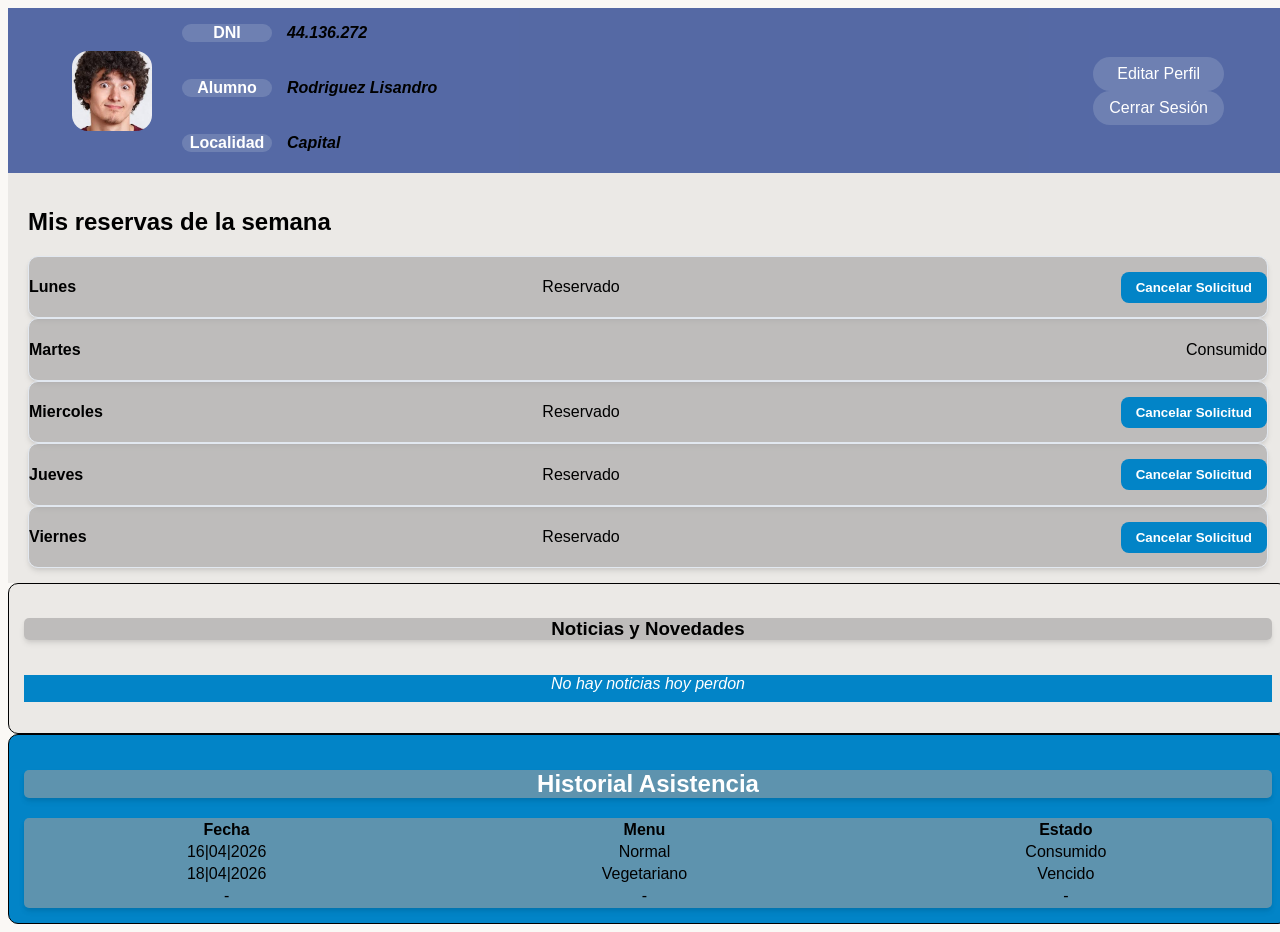
==== html/panel.html @ c88b12d7 "Add files via upload" ====
<!DOCTYPE html>
<html lang="es">
    <head>
        <meta charset="UTF-8">
        <title>Página Principal</title>
        <meta name="viewport" content="width=device-width, initial-scale=1.0">
        <link rel="stylesheet" href="../css/style-panel.css">
    </head>
    <body>
        <header>
            <div class="grupo-perfil">
                 <div class="imagen-reducida">
                    <img src="../imgs/alumno.jpg" alt="Imagen Perfil Usuario">
                </div>
                <div class="datos-usuario">
                    <div class="campo">
                        <p>DNI</p>
                        <span id="f-dni">44.136.272</span>
                    </div>
                    <div class="campo">
                        <p>Alumno</p>
                        <span id="f-nombre">Rodriguez Lisandro</span>
                    </div>
                    <div class="campo">
                        <p>Localidad</p>
                        <span id="f-localidad">Capital</span>
                    </div>
                    
                </div>
            </div>
            
            <nav>
                <a href="#editar" class="btn-header">Editar Perfil</a>
                <a href="index.html" class="btn-header btn-cerrar">Cerrar Sesión</a>
            </nav>
        </header>

        <main>

            <section class="reserva-semanal">
                <h2>Mis reservas de la semana</h2>
                <div class="dia-reserva" >
                    <h4>Lunes</h4>
                    <span class="estado">Reservado</span>
                    <button type="button" class="btn-accion">Reservar</button>
                </div>
                <div class="dia-reserva">
                    <h4>Martes</h4>
                    <span class="estado">Consumido</span>
                    <button type="button" class="btn-accion">Reservar</button>
                </div>
                <div class="dia-reserva">
                    <h4>Miercoles</h4>
                    <span class="estado">Reservado</span>
                    <button type="button" class="btn-accion">Reservar</button>
                </div>
                <div class="dia-reserva">
                    <h4>Jueves</h4>
                    <span class="estado">Reservado</span>
                    <button type="button" class="btn-accion">Reservar</button>
                </div>
                <div class="dia-reserva">
                    <h4>Viernes</h4>
                    <span class="estado">Reservado</span>
                    <button type="button" class="btn-accion">Reservar</button>
                </div>
            </section>

            <section class="cartel">
                <h3>Noticias y Novedades</h3>
                <p id="cartel-novedades"> No hay noticias hoy perdon</p>
            </section>

            <section class="historial">
                <h2>Historial Asistencia</h2>

                <table>
                    
                    <thead>
                        <tr>
                            <th>Fecha</th>
                            <th>Menu</th>
                            <th>Estado</th>
                        </tr>
                    </thead>
                    <tbody>
                        <tr>
                            <td>16|04|2026</td>
                            <td>Normal</td>
                            <td>Consumido</td>
                        </tr>
                        <tr>
                            <td>18|04|2026</td>
                            <td>Vegetariano</td>
                            <td>Vencido</td>
                        </tr>
                        <tr>
                            <td>-</td>
                            <td>-</td>
                            <td>-</td>
                        </tr>
                    </tbody>
                </table>
            </section>
        </main>

        <script src="../js/script-panel.js"></script>
    </body>
</html>
---- css/style-panel.css ----
body{
    background-color: #faf8f5;
    font-family: -apple-system, BlinkMacSystemFont, "Segoe UI", Roboto, Helvetica, Arial, sans-serif;
    width: 100%;
}

header{
    position: sticky;
    top: 0;       
    left: 0;      
    width: 100%;  
    z-index: 100;

    
    display: flex;
    flex-direction: row;
    justify-content: space-between;
    align-items: center;
    background-color: rgba(30, 58, 138, 0.75);
    color: white; 
    padding: 0 5%;
    box-sizing: border-box;
}

.campo {
    display: grid;
    grid-template-columns: 90px 1fr; 
    align-items: center;
    gap: 15px;  
    height: fit-content;
    margin-bottom: 5px; 
}
.campo p{
    background-color: rgba(255, 255, 255, 0.15);
    text-align: center;
    border-radius: 20px;
    font-weight: bold;
}
.campo span{
    color: black;
    font-style: italic;
    font-weight: bold;
}
header nav{
    display:flex;
    flex-direction: column;
    gap: 1%;
    background-color:transparent;
    border-radius: 8px;
}
header nav a{
    text-decoration: none;
    text-align: center;
    color: white; /* Color del enlace */
    background-color: rgba(255, 255, 255, 0.15); /* Blanco semi-transparente */
    border-radius: 20px; 
    padding: 8px 16px; 
    transition: all 0.3s ease;
}

header nav a:hover {
    background-color: #ea580c; /* Se pintan de naranja al pasar el mouse */
    color: white;
}
.grupo-perfil{
    display: flex;
    flex-direction: row;
    align-items: center;
    gap: 30px;
}

.imagen-reducida {
    width: 80px;
    height: 80px; 
    overflow: hidden; 
    border-radius: 20%;
    display: flex;
}
.imagen-reducida img{
    width: 100%;
    transform: scale(1.8);
    transform-origin: 50% 25%;
    object-fit: cover;
}


.reserva-semanal{
    display: flex;
    flex-direction: column;
    align-content: space-between;
    background-color: rgba(131, 130, 130, 0.13);
    margin: 0;
    padding: 15px 20px;
    
}

.dia-reserva{
    display: flex;
    flex-direction: row;
    justify-content: space-between;
    align-items: center;

    background-color: rgba(160, 158, 158, 0.584);

    box-shadow: 0 4px 6px -1px rgba(0, 0, 0, 0.1), 0 2px 4px -1px rgba(0, 0, 0, 0.06);
    border-radius: 10px;
    overflow: hidden; /* Clave: recorta las esquinas para que el summary encaje perfecto */
    border: 1px solid #e2e8f0;
}
.dia-reserva h4{
    width: 1%;
}

.dia-reserva button{
    background-color: transparent;
    border-radius: 25%;

    border: none;
    background-color: #0284c7;
    color: white;
    font-weight: bold;
    padding: 8px 15px;
    border-radius: 8px;
    cursor: pointer;
}
.dia-reserva button:hover{
    background-color: #ea580c; /* Se pintan de naranja al pasar el mouse */
    color: white;
}
.cartel{
    background-color: rgba(131, 130, 130, 0.13);
    padding: 15px;
    border-radius: 10px;
    border: 1px solid black;
    
    display: grid;
    grid-template-columns: 1fr 1fr;
    grid-template-rows: 1fr 1fr;
}
.cartel h3{
    
    grid-column: 1/3;
    background-color: rgba(160, 158, 158, 0.584);

    box-shadow: 0 4px 6px -1px rgba(0, 0, 0, 0.1), 0 2px 4px -1px rgba(0, 0, 0, 0.06);
    border-radius: 5px;
    text-align: center;
    
}
.cartel p{
    background-color: #0284c7;
    color: white;
    font-style:italic;
    grid-column: 1/3;
    text-align: center;
}

.historial{
    background-color: #0284c7;
    padding: 15px;
    border-radius: 10px;
    border: 1px solid black;
    
    display: flex;
    flex-direction: column;
}

.historial h2{
    text-align: center;
    background-color: rgba(160, 158, 158, 0.584);
    box-shadow: 0 4px 6px -1px rgba(0, 0, 0, 0.1), 0 2px 4px -1px rgba(0, 0, 0, 0.06);
    border-radius: 5px;
    color: white;
}

.historial table{
    background-color: rgba(160, 158, 158, 0.584);
    box-shadow: 0 4px 6px -1px rgba(0, 0, 0, 0.1), 0 2px 4px -1px rgba(0, 0, 0, 0.06);
    border-radius: 5px;
    text-align: center;
}
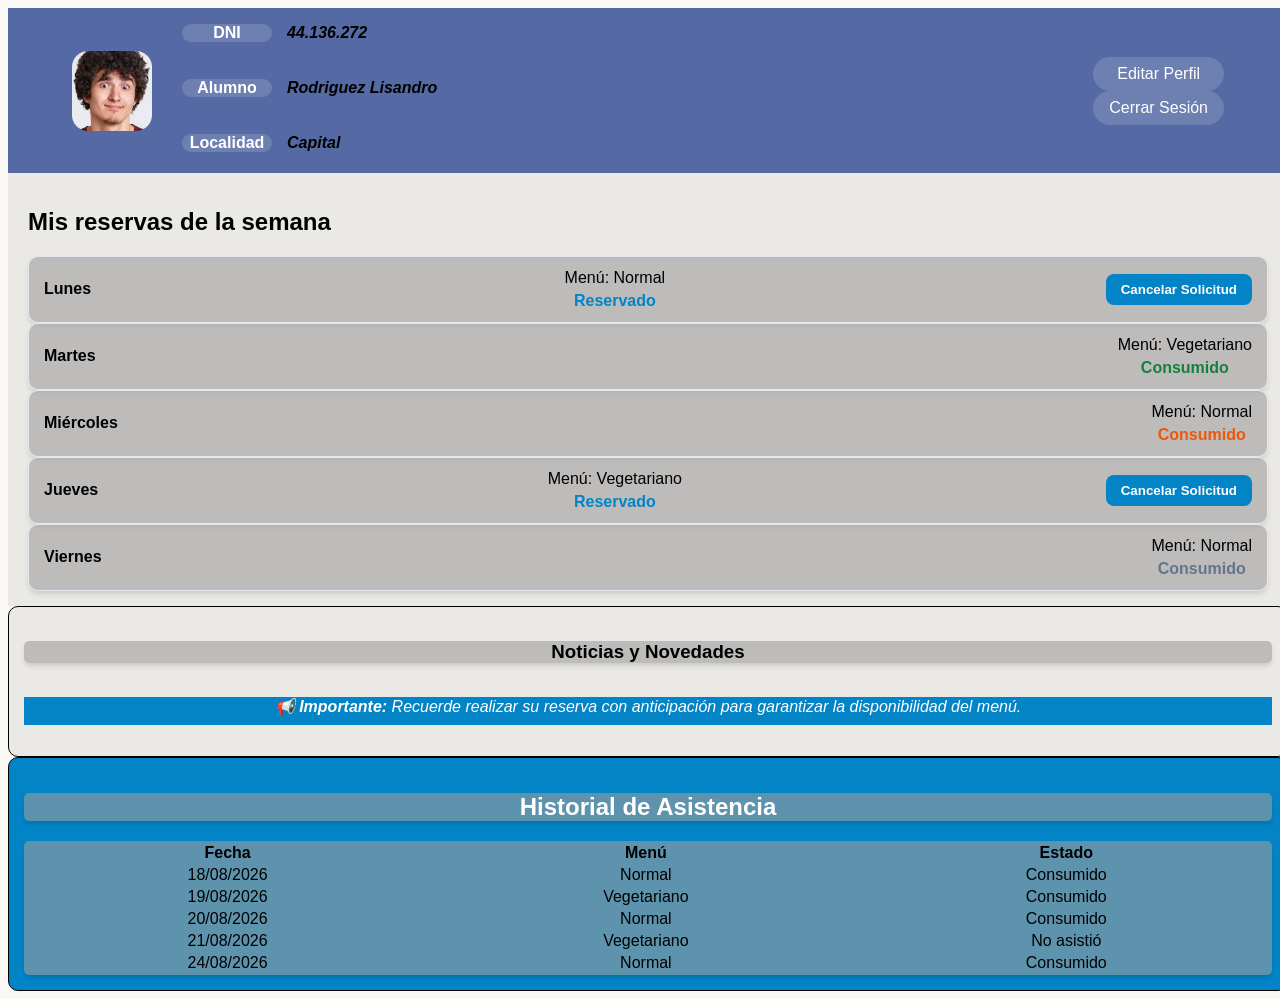
==== commit 09380625: "Mejores y hardcodeo para panel" ====
--- a/html/panel.html
+++ b/html/panel.html
@@ -1,109 +1,168 @@
-<!DOCTYPE html>
-<html lang="es">
-    <head>
-        <meta charset="UTF-8">
-        <title>Página Principal</title>
-        <meta name="viewport" content="width=device-width, initial-scale=1.0">
-        <link rel="stylesheet" href="../css/style-panel.css">
-    </head>
-    <body>
-        <header>
-            <div class="grupo-perfil">
-                 <div class="imagen-reducida">
-                    <img src="../imgs/alumno.jpg" alt="Imagen Perfil Usuario">
-                </div>
-                <div class="datos-usuario">
-                    <div class="campo">
-                        <p>DNI</p>
-                        <span id="f-dni">44.136.272</span>
-                    </div>
-                    <div class="campo">
-                        <p>Alumno</p>
-                        <span id="f-nombre">Rodriguez Lisandro</span>
-                    </div>
-                    <div class="campo">
-                        <p>Localidad</p>
-                        <span id="f-localidad">Capital</span>
-                    </div>
-                    
-                </div>
-            </div>
-            
-            <nav>
-                <a href="#editar" class="btn-header">Editar Perfil</a>
-                <a href="index.html" class="btn-header btn-cerrar">Cerrar Sesión</a>
-            </nav>
-        </header>
-
-        <main>
-
-            <section class="reserva-semanal">
-                <h2>Mis reservas de la semana</h2>
-                <div class="dia-reserva" >
-                    <h4>Lunes</h4>
-                    <span class="estado">Reservado</span>
-                    <button type="button" class="btn-accion">Reservar</button>
-                </div>
-                <div class="dia-reserva">
-                    <h4>Martes</h4>
-                    <span class="estado">Consumido</span>
-                    <button type="button" class="btn-accion">Reservar</button>
-                </div>
-                <div class="dia-reserva">
-                    <h4>Miercoles</h4>
-                    <span class="estado">Reservado</span>
-                    <button type="button" class="btn-accion">Reservar</button>
-                </div>
-                <div class="dia-reserva">
-                    <h4>Jueves</h4>
-                    <span class="estado">Reservado</span>
-                    <button type="button" class="btn-accion">Reservar</button>
-                </div>
-                <div class="dia-reserva">
-                    <h4>Viernes</h4>
-                    <span class="estado">Reservado</span>
-                    <button type="button" class="btn-accion">Reservar</button>
-                </div>
-            </section>
-
-            <section class="cartel">
-                <h3>Noticias y Novedades</h3>
-                <p id="cartel-novedades"> No hay noticias hoy perdon</p>
-            </section>
-
-            <section class="historial">
-                <h2>Historial Asistencia</h2>
-
-                <table>
-                    
-                    <thead>
-                        <tr>
-                            <th>Fecha</th>
-                            <th>Menu</th>
-                            <th>Estado</th>
-                        </tr>
-                    </thead>
-                    <tbody>
-                        <tr>
-                            <td>16|04|2026</td>
-                            <td>Normal</td>
-                            <td>Consumido</td>
-                        </tr>
-                        <tr>
-                            <td>18|04|2026</td>
-                            <td>Vegetariano</td>
-                            <td>Vencido</td>
-                        </tr>
-                        <tr>
-                            <td>-</td>
-                            <td>-</td>
-                            <td>-</td>
-                        </tr>
-                    </tbody>
-                </table>
-            </section>
-        </main>
-
-        <script src="../js/script-panel.js"></script>
-    </body>
+<!DOCTYPE html>
+<html lang="es">
+    <head>
+        <meta charset="UTF-8">
+        <title>Página Principal</title>
+        <meta name="viewport" content="width=device-width, initial-scale=1.0">
+        <link rel="stylesheet" href="../css/style-panel.css">
+    </head>
+    <body>
+        <header>
+            <div class="grupo-perfil">
+                 <div class="imagen-reducida">
+                    <img src="../imgs/alumno.jpg" alt="Imagen Perfil Usuario">
+                </div>
+                <div class="datos-usuario">
+                    <div class="campo">
+                        <p>DNI</p>
+                        <span id="f-dni">44.136.272</span>
+                    </div>
+                    <div class="campo">
+                        <p>Alumno</p>
+                        <span id="f-nombre">Rodriguez Lisandro</span>
+                    </div>
+                    <div class="campo">
+                        <p>Localidad</p>
+                        <span id="f-localidad">Capital</span>
+                    </div>
+                    
+                </div>
+            </div>
+            
+            <nav>
+                <a href="#editar" class="btn-header">Editar Perfil</a>
+                <a href="index.html" class="btn-header btn-cerrar">Cerrar Sesión</a>
+            </nav>
+        </header>
+
+        <main>
+
+            <section class="reserva-semanal">
+
+                <h2>Mis reservas de la semana</h2>
+
+                <div class="dia-reserva">
+                    <h4>Lunes</h4>
+
+                    <div class="detalle-reserva">
+                        <span>Menú: Normal</span>
+                        <span class="estado reservado">Reservado</span>
+                    </div>
+
+                    <button type="button" class="btn-accion">Cancelar</button>
+                </div>
+
+                <div class="dia-reserva">
+                    <h4>Martes</h4>
+
+                    <div class="detalle-reserva">
+                        <span>Menú: Vegetariano</span>
+                        <span class="estado consumido">Consumido</span>
+                    </div>
+
+                    <button type="button" class="btn-accion" disabled>Consumido</button>
+                </div>
+
+                <div class="dia-reserva">
+                    <h4>Miércoles</h4>
+
+                    <div class="detalle-reserva">
+                        <span>Menú: Normal</span>
+                        <span class="estado disponible">Disponible</span>
+                    </div>
+
+                    <button type="button" class="btn-accion">Reservar</button>
+                </div>
+
+                <div class="dia-reserva">
+                    <h4>Jueves</h4>
+
+                    <div class="detalle-reserva">
+                        <span>Menú: Vegetariano</span>
+                        <span class="estado reservado">Reservado</span>
+                    </div>
+
+                    <button type="button" class="btn-accion">Cancelar</button>
+                </div>
+
+                <div class="dia-reserva">
+                    <h4>Viernes</h4>
+
+                    <div class="detalle-reserva">
+                        <span>Menú: Normal</span>
+                        <span class="estado vencido">Vencido</span>
+                    </div>
+
+                    <button type="button" class="btn-accion" disabled>Vencido</button>
+                </div>
+
+            </section>
+
+            <section class="cartel">
+
+                <h3>Noticias y Novedades</h3>
+
+                <p id="cartel-novedades">
+                    📢 <strong>Importante:</strong>
+                    Recuerde realizar su reserva con anticipación
+                    para garantizar la disponibilidad del menú.
+                </p>
+
+            </section>
+
+            <section class="historial">
+
+                <h2>Historial de Asistencia</h2>
+
+                <table>
+
+                    <thead>
+                        <tr>
+                            <th>Fecha</th>
+                            <th>Menú</th>
+                            <th>Estado</th>
+                        </tr>
+                    </thead>
+
+                    <tbody>
+
+                        <tr>
+                            <td>18/08/2026</td>
+                            <td>Normal</td>
+                            <td>Consumido</td>
+                        </tr>
+
+                        <tr>
+                            <td>19/08/2026</td>
+                            <td>Vegetariano</td>
+                            <td>Consumido</td>
+                        </tr>
+
+                        <tr>
+                            <td>20/08/2026</td>
+                            <td>Normal</td>
+                            <td>Consumido</td>
+                        </tr>
+
+                        <tr>
+                            <td>21/08/2026</td>
+                            <td>Vegetariano</td>
+                            <td>No asistió</td>
+                        </tr>
+
+                        <tr>
+                            <td>24/08/2026</td>
+                            <td>Normal</td>
+                            <td>Consumido</td>
+                        </tr>
+
+                    </tbody>
+
+                </table>
+
+            </section>
+        </main>
+
+        <script src="../js/script-panel.js"></script>
+    </body>
 </html>
--- a/css/style-panel.css
+++ b/css/style-panel.css
@@ -1,181 +1,216 @@
-body{
-    background-color: #faf8f5;
-    font-family: -apple-system, BlinkMacSystemFont, "Segoe UI", Roboto, Helvetica, Arial, sans-serif;
-    width: 100%;
-}
-
-header{
-    position: sticky;
-    top: 0;       
-    left: 0;      
-    width: 100%;  
-    z-index: 100;
-
-    
-    display: flex;
-    flex-direction: row;
-    justify-content: space-between;
-    align-items: center;
-    background-color: rgba(30, 58, 138, 0.75);
-    color: white; 
-    padding: 0 5%;
-    box-sizing: border-box;
-}
-
-.campo {
-    display: grid;
-    grid-template-columns: 90px 1fr; 
-    align-items: center;
-    gap: 15px;  
-    height: fit-content;
-    margin-bottom: 5px; 
-}
-.campo p{
-    background-color: rgba(255, 255, 255, 0.15);
-    text-align: center;
-    border-radius: 20px;
-    font-weight: bold;
-}
-.campo span{
-    color: black;
-    font-style: italic;
-    font-weight: bold;
-}
-header nav{
-    display:flex;
-    flex-direction: column;
-    gap: 1%;
-    background-color:transparent;
-    border-radius: 8px;
-}
-header nav a{
-    text-decoration: none;
-    text-align: center;
-    color: white; /* Color del enlace */
-    background-color: rgba(255, 255, 255, 0.15); /* Blanco semi-transparente */
-    border-radius: 20px; 
-    padding: 8px 16px; 
-    transition: all 0.3s ease;
-}
-
-header nav a:hover {
-    background-color: #ea580c; /* Se pintan de naranja al pasar el mouse */
-    color: white;
-}
-.grupo-perfil{
-    display: flex;
-    flex-direction: row;
-    align-items: center;
-    gap: 30px;
-}
-
-.imagen-reducida {
-    width: 80px;
-    height: 80px; 
-    overflow: hidden; 
-    border-radius: 20%;
-    display: flex;
-}
-.imagen-reducida img{
-    width: 100%;
-    transform: scale(1.8);
-    transform-origin: 50% 25%;
-    object-fit: cover;
-}
-
-
-.reserva-semanal{
-    display: flex;
-    flex-direction: column;
-    align-content: space-between;
-    background-color: rgba(131, 130, 130, 0.13);
-    margin: 0;
-    padding: 15px 20px;
-    
-}
-
-.dia-reserva{
-    display: flex;
-    flex-direction: row;
-    justify-content: space-between;
-    align-items: center;
-
-    background-color: rgba(160, 158, 158, 0.584);
-
-    box-shadow: 0 4px 6px -1px rgba(0, 0, 0, 0.1), 0 2px 4px -1px rgba(0, 0, 0, 0.06);
-    border-radius: 10px;
-    overflow: hidden; /* Clave: recorta las esquinas para que el summary encaje perfecto */
-    border: 1px solid #e2e8f0;
-}
-.dia-reserva h4{
-    width: 1%;
-}
-
-.dia-reserva button{
-    background-color: transparent;
-    border-radius: 25%;
-
-    border: none;
-    background-color: #0284c7;
-    color: white;
-    font-weight: bold;
-    padding: 8px 15px;
-    border-radius: 8px;
-    cursor: pointer;
-}
-.dia-reserva button:hover{
-    background-color: #ea580c; /* Se pintan de naranja al pasar el mouse */
-    color: white;
-}
-.cartel{
-    background-color: rgba(131, 130, 130, 0.13);
-    padding: 15px;
-    border-radius: 10px;
-    border: 1px solid black;
-    
-    display: grid;
-    grid-template-columns: 1fr 1fr;
-    grid-template-rows: 1fr 1fr;
-}
-.cartel h3{
-    
-    grid-column: 1/3;
-    background-color: rgba(160, 158, 158, 0.584);
-
-    box-shadow: 0 4px 6px -1px rgba(0, 0, 0, 0.1), 0 2px 4px -1px rgba(0, 0, 0, 0.06);
-    border-radius: 5px;
-    text-align: center;
-    
-}
-.cartel p{
-    background-color: #0284c7;
-    color: white;
-    font-style:italic;
-    grid-column: 1/3;
-    text-align: center;
-}
-
-.historial{
-    background-color: #0284c7;
-    padding: 15px;
-    border-radius: 10px;
-    border: 1px solid black;
-    
-    display: flex;
-    flex-direction: column;
-}
-
-.historial h2{
-    text-align: center;
-    background-color: rgba(160, 158, 158, 0.584);
-    box-shadow: 0 4px 6px -1px rgba(0, 0, 0, 0.1), 0 2px 4px -1px rgba(0, 0, 0, 0.06);
-    border-radius: 5px;
-    color: white;
-}
-
-.historial table{
-    background-color: rgba(160, 158, 158, 0.584);
-    box-shadow: 0 4px 6px -1px rgba(0, 0, 0, 0.1), 0 2px 4px -1px rgba(0, 0, 0, 0.06);
-    border-radius: 5px;
-    text-align: center;
+body{
+    background-color: #faf8f5;
+    font-family: -apple-system, BlinkMacSystemFont, "Segoe UI", Roboto, Helvetica, Arial, sans-serif;
+    width: 100%;
+}
+
+header{
+    position: sticky;
+    top: 0;       
+    left: 0;      
+    width: 100%;  
+    z-index: 100;
+
+    
+    display: flex;
+    flex-direction: row;
+    justify-content: space-between;
+    align-items: center;
+    background-color: rgba(30, 58, 138, 0.75);
+    color: white; 
+    padding: 0 5%;
+    box-sizing: border-box;
+}
+
+.campo {
+    display: grid;
+    grid-template-columns: 90px 1fr; 
+    align-items: center;
+    gap: 15px;  
+    height: fit-content;
+    margin-bottom: 5px; 
+}
+.campo p{
+    background-color: rgba(255, 255, 255, 0.15);
+    text-align: center;
+    border-radius: 20px;
+    font-weight: bold;
+}
+.campo span{
+    color: black;
+    font-style: italic;
+    font-weight: bold;
+}
+header nav{
+    display:flex;
+    flex-direction: column;
+    gap: 1%;
+    background-color:transparent;
+    border-radius: 8px;
+}
+header nav a{
+    text-decoration: none;
+    text-align: center;
+    color: white; /* Color del enlace */
+    background-color: rgba(255, 255, 255, 0.15); /* Blanco semi-transparente */
+    border-radius: 20px; 
+    padding: 8px 16px; 
+    transition: all 0.3s ease;
+}
+
+header nav a:hover {
+    background-color: #ea580c; /* Se pintan de naranja al pasar el mouse */
+    color: white;
+}
+.grupo-perfil{
+    display: flex;
+    flex-direction: row;
+    align-items: center;
+    gap: 30px;
+}
+
+.imagen-reducida {
+    width: 80px;
+    height: 80px; 
+    overflow: hidden; 
+    border-radius: 20%;
+    display: flex;
+}
+.imagen-reducida img{
+    width: 100%;
+    transform: scale(1.8);
+    transform-origin: 50% 25%;
+    object-fit: cover;
+}
+
+
+.reserva-semanal{
+    display: flex;
+    flex-direction: column;
+    align-content: space-between;
+    background-color: rgba(131, 130, 130, 0.13);
+    margin: 0;
+    padding: 15px 20px;
+    
+}
+
+.dia-reserva{
+    display: flex;
+    flex-direction: row;
+    justify-content: space-between;
+    align-items: center;
+
+    background-color: rgba(160, 158, 158, 0.584);
+
+    box-shadow: 0 4px 6px -1px rgba(0, 0, 0, 0.1), 0 2px 4px -1px rgba(0, 0, 0, 0.06);
+    border-radius: 10px;
+    overflow: hidden; /* Clave: recorta las esquinas para que el summary encaje perfecto */
+    border: 1px solid #e2e8f0;
+    padding: 12px 15px;
+    gap: 15px;
+}
+.dia-reserva h4 {
+    width: auto;
+    min-width: 80px;
+    margin: 0;
+}
+.dia-reserva button{
+    background-color: transparent;
+    border-radius: 25%;
+
+    border: none;
+    background-color: #0284c7;
+    color: white;
+    font-weight: bold;
+    padding: 8px 15px;
+    border-radius: 8px;
+    cursor: pointer;
+}
+.dia-reserva button:hover{
+    background-color: #ea580c; /* Se pintan de naranja al pasar el mouse */
+    color: white;
+}
+.cartel{
+    background-color: rgba(131, 130, 130, 0.13);
+    padding: 15px;
+    border-radius: 10px;
+    border: 1px solid black;
+    
+    display: grid;
+    grid-template-columns: 1fr 1fr;
+    grid-template-rows: 1fr 1fr;
+}
+.cartel h3{
+    
+    grid-column: 1/3;
+    background-color: rgba(160, 158, 158, 0.584);
+
+    box-shadow: 0 4px 6px -1px rgba(0, 0, 0, 0.1), 0 2px 4px -1px rgba(0, 0, 0, 0.06);
+    border-radius: 5px;
+    text-align: center;
+    
+}
+.cartel p{
+    background-color: #0284c7;
+    color: white;
+    font-style:italic;
+    grid-column: 1/3;
+    text-align: center;
+}
+
+.historial{
+    background-color: #0284c7;
+    padding: 15px;
+    border-radius: 10px;
+    border: 1px solid black;
+    
+    display: flex;
+    flex-direction: column;
+}
+
+.historial h2{
+    text-align: center;
+    background-color: rgba(160, 158, 158, 0.584);
+    box-shadow: 0 4px 6px -1px rgba(0, 0, 0, 0.1), 0 2px 4px -1px rgba(0, 0, 0, 0.06);
+    border-radius: 5px;
+    color: white;
+}
+
+.historial table{
+    background-color: rgba(160, 158, 158, 0.584);
+    box-shadow: 0 4px 6px -1px rgba(0, 0, 0, 0.1), 0 2px 4px -1px rgba(0, 0, 0, 0.06);
+    border-radius: 5px;
+    text-align: center;
+}
+
+.detalle-reserva {
+    display: flex;
+    flex-direction: column;
+    align-items: center;
+    gap: 5px;
+}
+
+.estado {
+    font-weight: bold;
+}
+
+.reservado {
+    color: #0284c7;
+}
+
+.consumido {
+    color: #15803d;
+}
+
+.disponible {
+    color: #ea580c;
+}
+
+.vencido {
+    color: #64748b;
+}
+
+.dia-reserva button:disabled {
+    background-color: #94a3b8;
+    cursor: not-allowed;
 }
